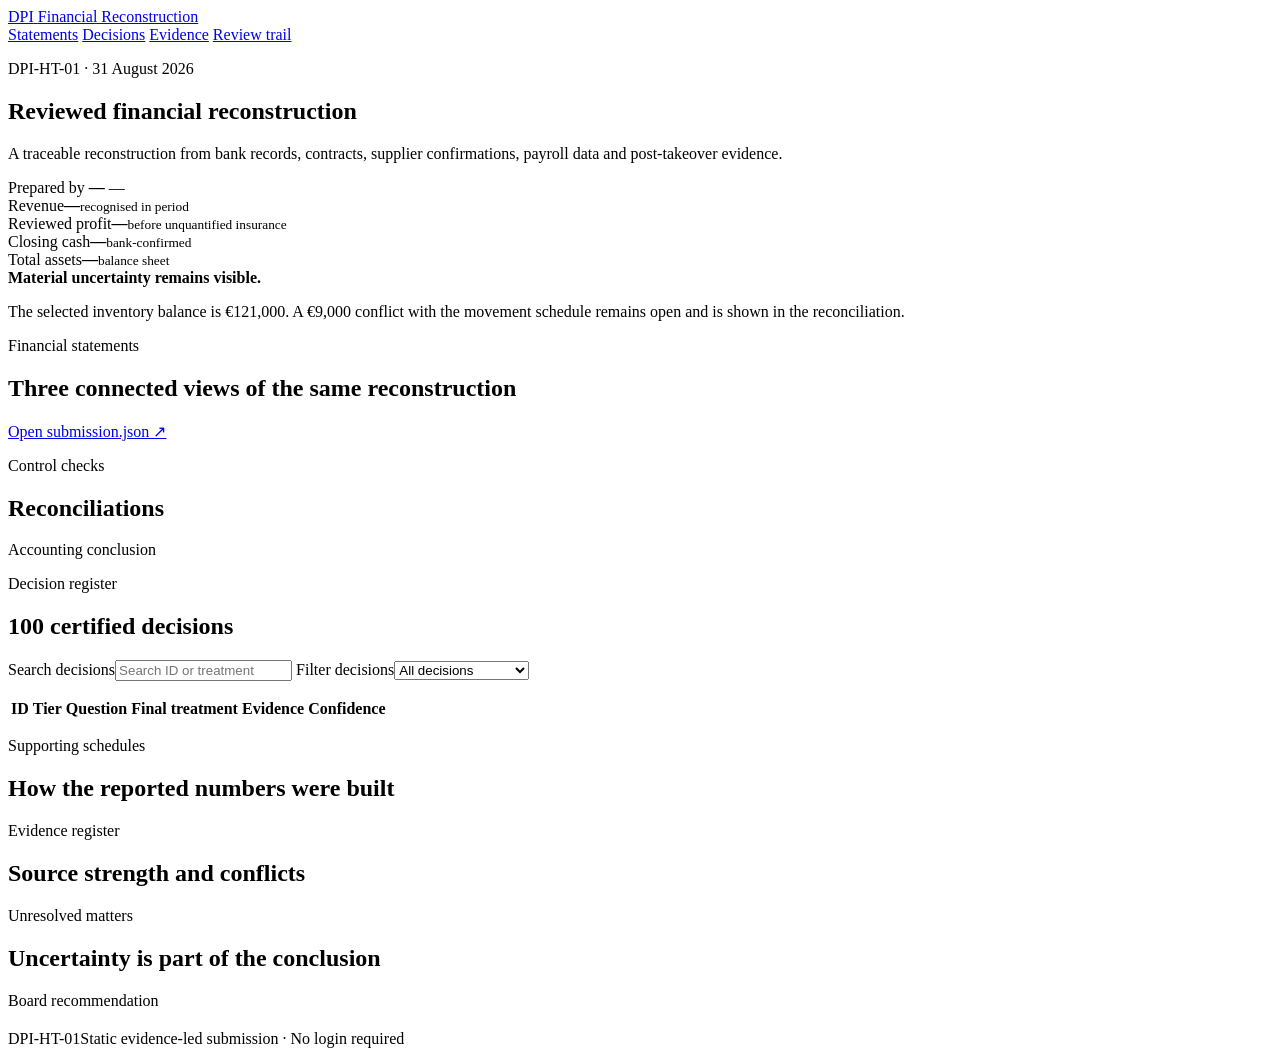
==== public/index.html @ 02a91b80 "Add financial reconstruction site" ====
<!doctype html>
<html lang="en">
<head>
  <meta charset="utf-8">
  <meta name="viewport" content="width=device-width, initial-scale=1">
  <meta name="description" content="Evidence-led reconstruction of Divorce Party International Ltd. at 31 August 2026.">
  <title>DPI Financial Reconstruction</title>
  <link rel="icon" type="image/svg+xml" href="/favicon.svg">
  <link rel="stylesheet" href="/styles.css">
</head>
<body>
  <header class="topbar">
    <a class="brand" href="/" aria-label="DPI reconstruction home">
      <span class="brand-mark">DPI</span>
      <span>Financial Reconstruction</span>
    </a>
    <nav aria-label="Primary">
      <a href="#statements">Statements</a>
      <a href="#decisions">Decisions</a>
      <a href="#evidence">Evidence</a>
      <a href="/review">Review trail</a>
    </nav>
  </header>

  <main>
    <section class="case-heading">
      <div>
        <p class="eyebrow">DPI-HT-01 · 31 August 2026</p>
        <h1>Reviewed financial reconstruction</h1>
        <p class="lede">A traceable reconstruction from bank records, contracts, supplier confirmations, payroll data and post-takeover evidence.</p>
      </div>
      <div class="identity" aria-label="Student details">
        <span>Prepared by</span>
        <strong id="student-name">—</strong>
        <span id="student-id">—</span>
      </div>
    </section>

    <section class="kpi-grid" aria-label="Key results">
      <article class="kpi"><span>Revenue</span><strong id="kpi-revenue">—</strong><small>recognised in period</small></article>
      <article class="kpi"><span>Reviewed profit</span><strong id="kpi-profit">—</strong><small>before unquantified insurance</small></article>
      <article class="kpi"><span>Closing cash</span><strong id="kpi-cash">—</strong><small>bank-confirmed</small></article>
      <article class="kpi"><span>Total assets</span><strong id="kpi-assets">—</strong><small>balance sheet</small></article>
    </section>

    <section class="finding-strip" aria-label="Key conclusion">
      <div><span class="signal amber"></span><strong>Material uncertainty remains visible.</strong></div>
      <p>The selected inventory balance is €121,000. A €9,000 conflict with the movement schedule remains open and is shown in the reconciliation.</p>
    </section>

    <section id="statements" class="section-block">
      <div class="section-heading">
        <div><p class="eyebrow">Financial statements</p><h2>Three connected views of the same reconstruction</h2></div>
        <a class="text-link" href="/submission.json">Open submission.json ↗</a>
      </div>
      <div id="statement-grid" class="statement-grid" aria-live="polite"></div>
    </section>

    <section id="reconciliations" class="section-block split-section">
      <div>
        <p class="eyebrow">Control checks</p>
        <h2>Reconciliations</h2>
        <div id="reconciliation-list" class="check-list"></div>
      </div>
      <aside class="conclusion-card">
        <span>Accounting conclusion</span>
        <p id="accounting-conclusion"></p>
      </aside>
    </section>

    <section id="decisions" class="section-block">
      <div class="section-heading decision-heading">
        <div><p class="eyebrow">Decision register</p><h2>100 certified decisions</h2></div>
        <div class="controls">
          <label><span class="sr-only">Search decisions</span><input id="decision-search" type="search" placeholder="Search ID or treatment"></label>
          <label><span class="sr-only">Filter decisions</span><select id="decision-filter"><option value="all">All decisions</option><option value="material_judgment">Material judgments</option><option value="operational">Operational</option><option value="low">Low confidence</option></select></label>
        </div>
      </div>
      <p id="decision-count" class="result-count"></p>
      <div class="table-shell"><table><thead><tr><th>ID</th><th>Tier</th><th>Question</th><th>Final treatment</th><th>Evidence</th><th>Confidence</th></tr></thead><tbody id="decision-table"></tbody></table></div>
    </section>

    <section id="schedules" class="section-block">
      <div class="section-heading"><div><p class="eyebrow">Supporting schedules</p><h2>How the reported numbers were built</h2></div></div>
      <div id="schedule-tabs" class="tab-row" role="tablist" aria-label="Schedules"></div>
      <div id="schedule-panel" class="table-shell schedule-panel"></div>
    </section>

    <section id="evidence" class="section-block">
      <div class="section-heading"><div><p class="eyebrow">Evidence register</p><h2>Source strength and conflicts</h2></div></div>
      <div id="evidence-grid" class="evidence-grid"></div>
    </section>

    <section id="uncertainties" class="section-block">
      <div class="section-heading"><div><p class="eyebrow">Unresolved matters</p><h2>Uncertainty is part of the conclusion</h2></div></div>
      <div id="uncertainty-grid" class="uncertainty-grid"></div>
    </section>

    <section id="board" class="board-section">
      <p class="eyebrow light">Board recommendation</p>
      <h2 id="board-decision"></h2>
      <div id="board-actions" class="board-actions"></div>
    </section>
  </main>

  <footer><span>DPI-HT-01</span><span>Static evidence-led submission · No login required</span></footer>
  <script src="/app.js" defer></script>
</body>
</html>
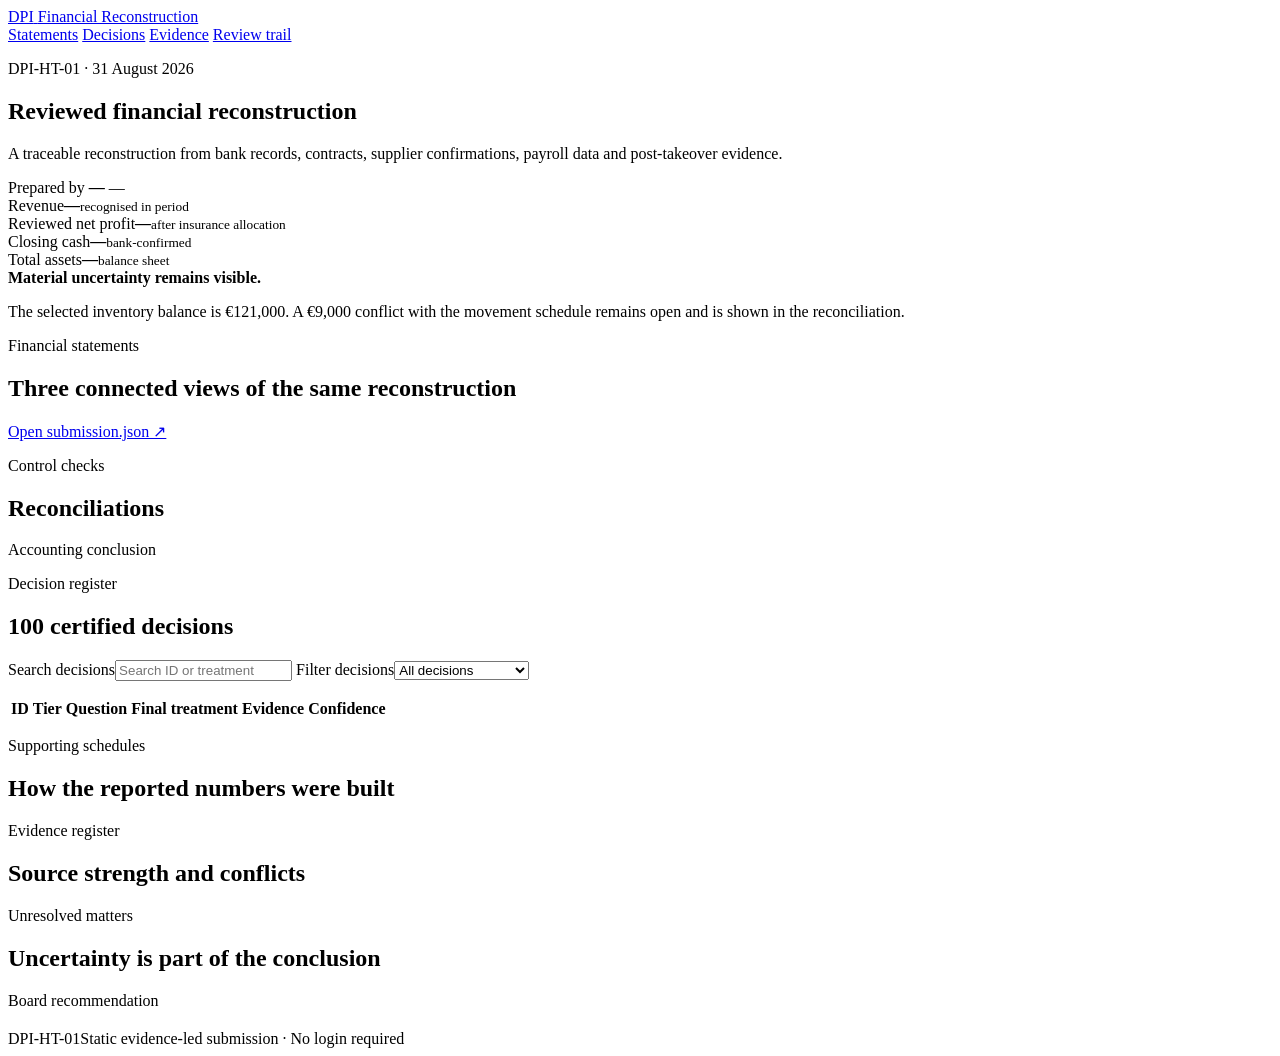
==== commit b3d66168: "Correct insurance and final statements Recognize €4,000 insurance expense and €8,000 closing prepaid" ====
--- a/public/index.html
+++ b/public/index.html
@@ -38,7 +38,7 @@
 
     <section class="kpi-grid" aria-label="Key results">
       <article class="kpi"><span>Revenue</span><strong id="kpi-revenue">—</strong><small>recognised in period</small></article>
-      <article class="kpi"><span>Reviewed profit</span><strong id="kpi-profit">—</strong><small>before unquantified insurance</small></article>
+      <article class="kpi"><span>Reviewed net profit</span><strong id="kpi-profit">—</strong><small>after insurance allocation</small></article>
       <article class="kpi"><span>Closing cash</span><strong id="kpi-cash">—</strong><small>bank-confirmed</small></article>
       <article class="kpi"><span>Total assets</span><strong id="kpi-assets">—</strong><small>balance sheet</small></article>
     </section>
